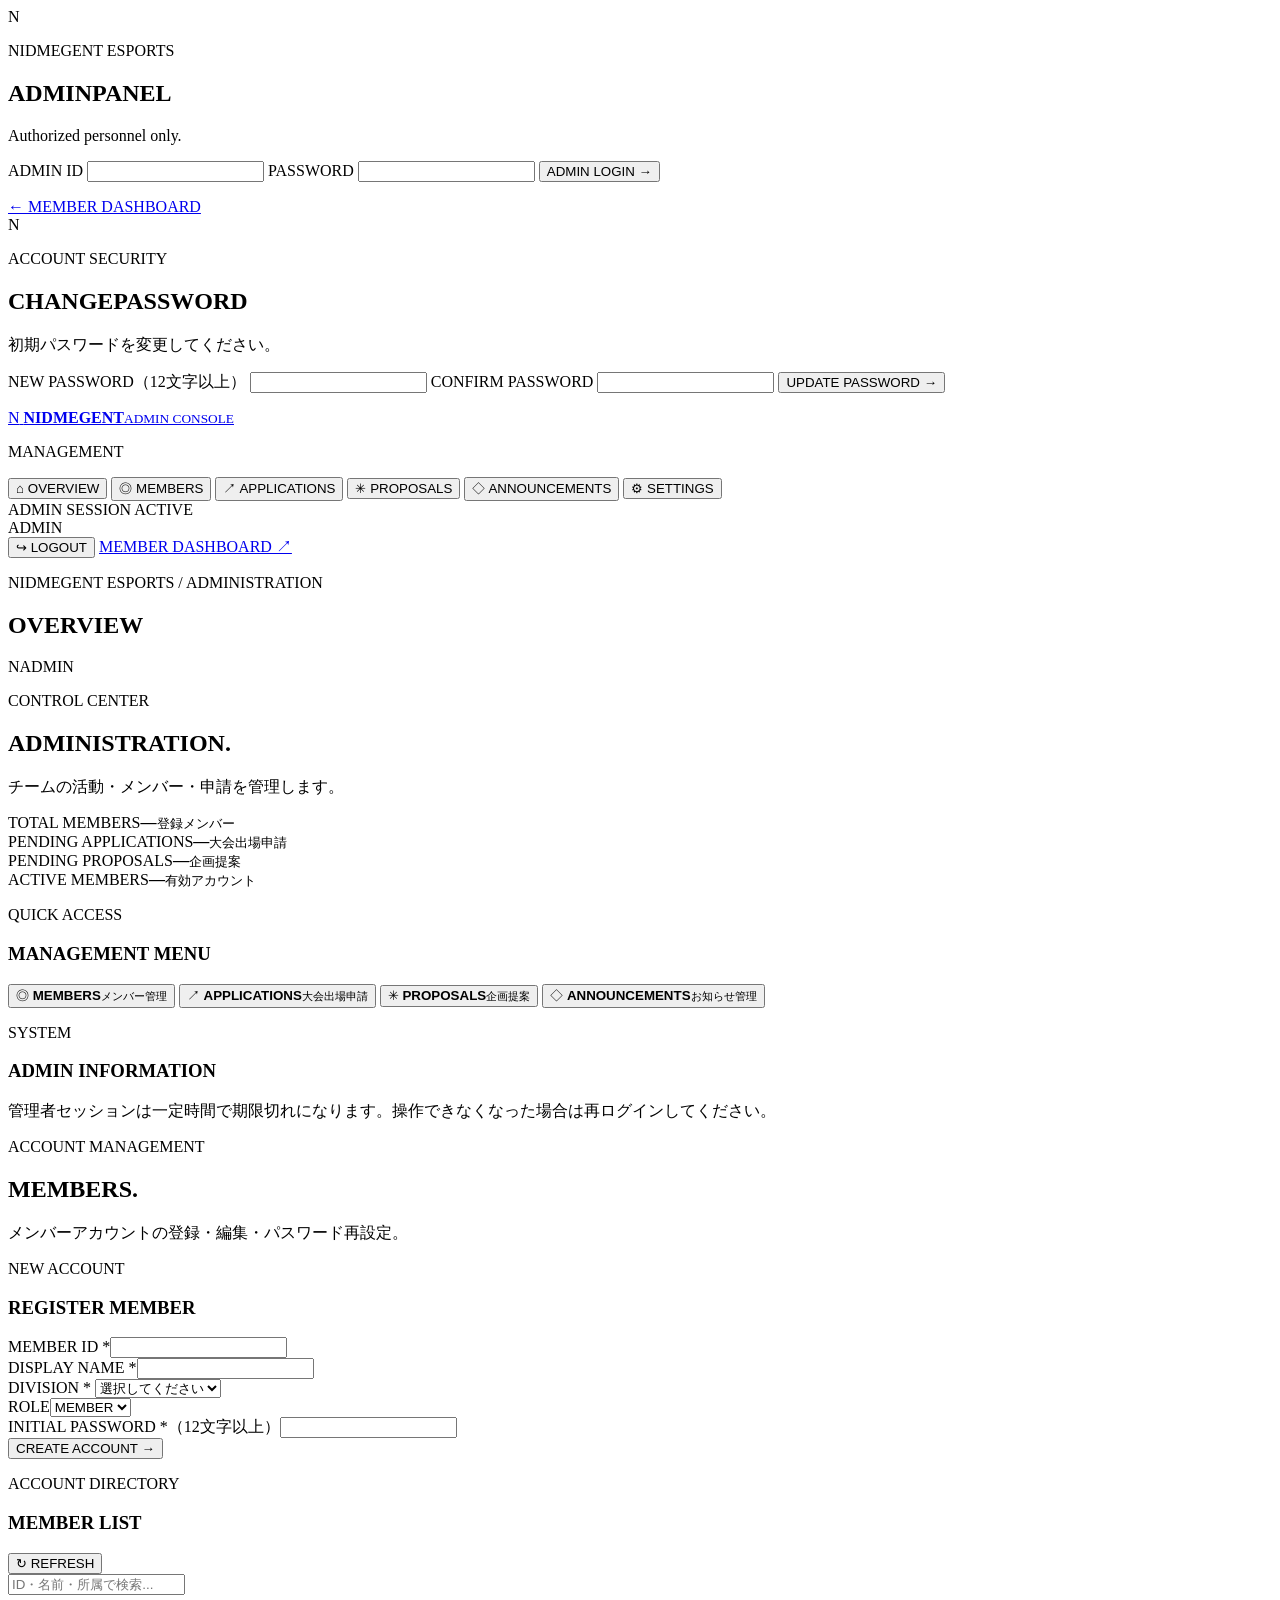
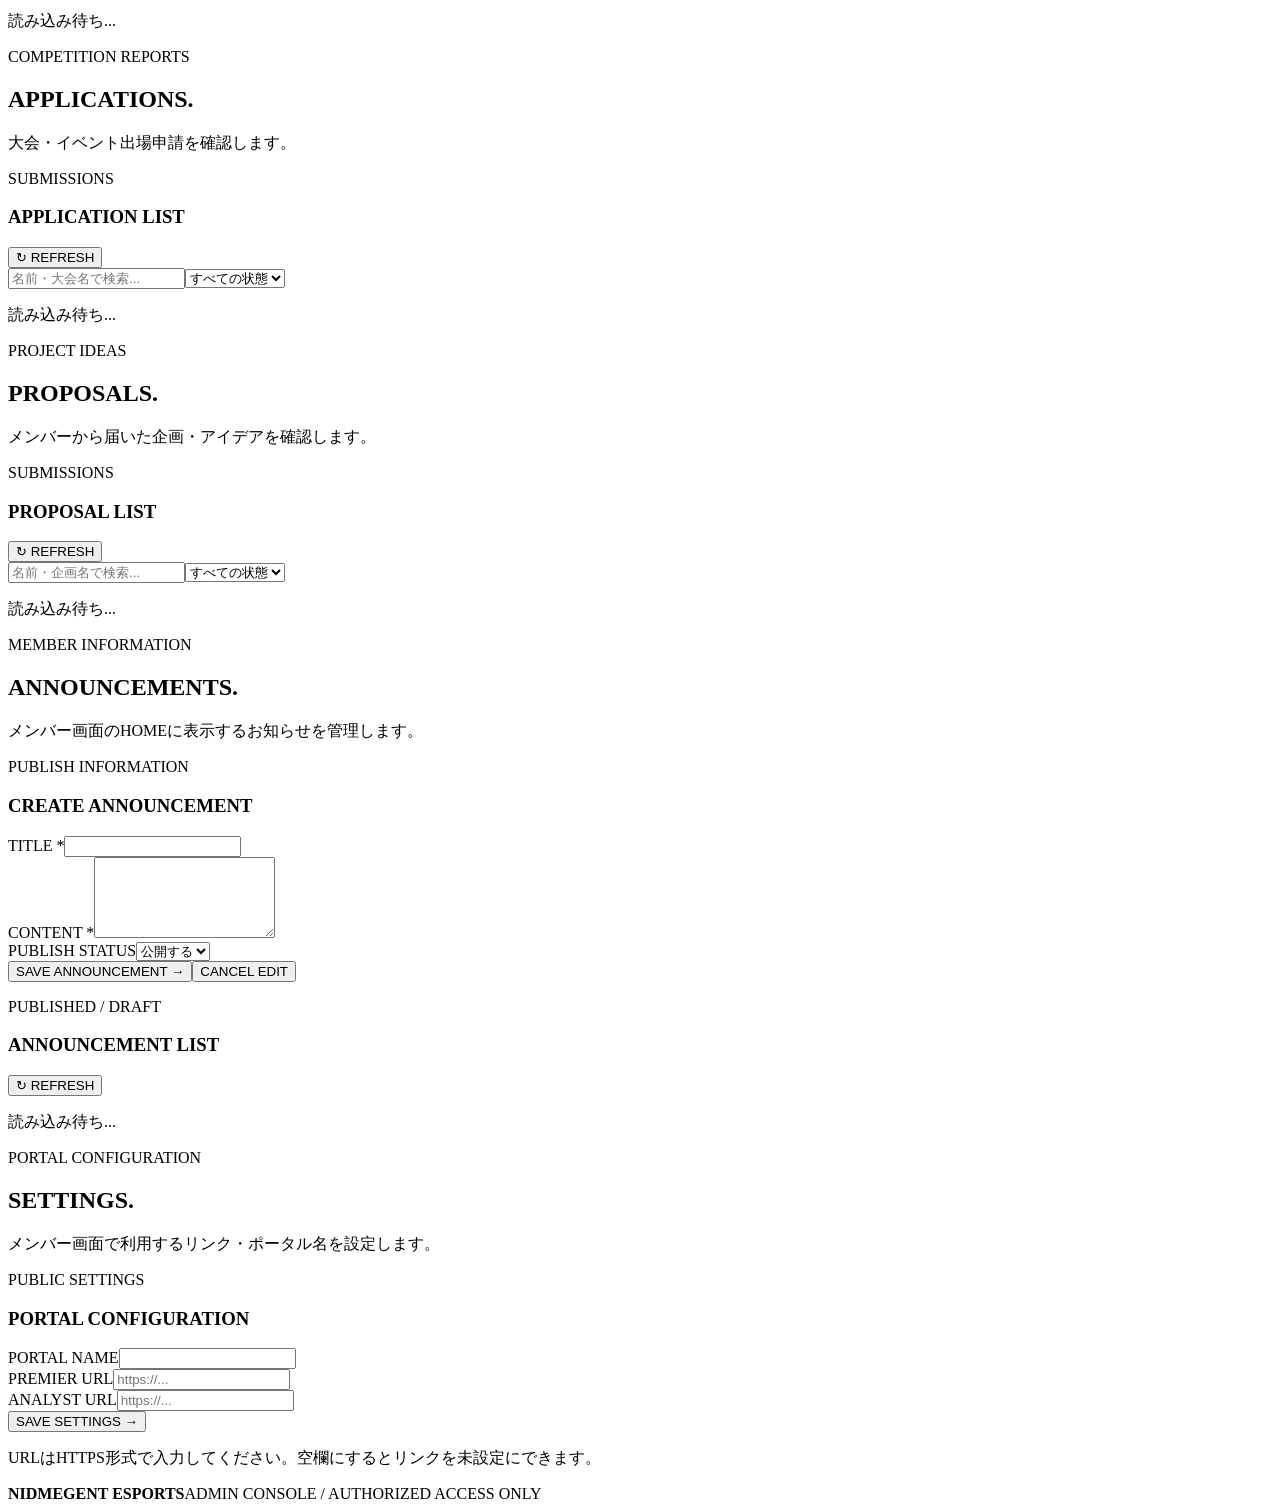
==== admin.html @ 73275dd5 "Create admin.html" ====
<!DOCTYPE html>
<html lang="ja">
<head>
  <meta charset="UTF-8">
  <meta name="viewport" content="width=device-width, initial-scale=1">
  <meta name="theme-color" content="#090909">
  <meta name="description" content="Nidmegent Esports Admin Dashboard">
  <title>NIDMEGENT | ADMIN PANEL</title>
  <link rel="stylesheet" href="admin.css">
</head>
<body>
  <div class="bg-effects">
    <div class="glow glow-a"></div>
    <div class="glow glow-b"></div>
    <div class="grid"></div>
  </div>

  <section id="loginScreen" class="login-screen">
    <form id="loginForm" class="login-card">
      <div class="brand">N</div>
      <p class="eyebrow">NIDMEGENT ESPORTS</p>
      <h1>ADMIN<span>PANEL</span></h1>
      <p class="muted">Authorized personnel only.</p>

      <label for="loginId">ADMIN ID</label>
      <input id="loginId" autocomplete="username" required>

      <label for="loginPassword">PASSWORD</label>
      <input id="loginPassword" type="password" autocomplete="current-password" required>

      <button class="primary" type="submit">ADMIN LOGIN <b>→</b></button>
      <p id="loginMessage" class="message"></p>
      <a class="back-link" href="index.html">← MEMBER DASHBOARD</a>
    </form>
  </section>

  <section id="passwordScreen" class="login-screen hidden">
    <form id="passwordForm" class="login-card">
      <div class="brand">N</div>
      <p class="eyebrow">ACCOUNT SECURITY</p>
      <h1>CHANGE<span>PASSWORD</span></h1>
      <p class="muted">初期パスワードを変更してください。</p>
      <label for="newPassword">NEW PASSWORD（12文字以上）</label>
      <input id="newPassword" type="password" minlength="12" required>
      <label for="confirmPassword">CONFIRM PASSWORD</label>
      <input id="confirmPassword" type="password" minlength="12" required>
      <button class="primary" type="submit">UPDATE PASSWORD →</button>
      <p id="passwordMessage" class="message"></p>
    </form>
  </section>

  <div id="adminApp" class="admin-app hidden">
    <aside class="sidebar">
      <a class="side-brand" href="#">
        <span class="brand small">N</span>
        <span><strong>NIDMEGENT</strong><small>ADMIN CONSOLE</small></span>
      </a>

      <p class="side-label">MANAGEMENT</p>
      <button class="nav active" data-page="overview">⌂ <span>OVERVIEW</span></button>
      <button class="nav" data-page="members">◎ <span>MEMBERS</span></button>
      <button class="nav" data-page="applications">↗ <span>APPLICATIONS</span></button>
      <button class="nav" data-page="proposals">✳ <span>PROPOSALS</span></button>
      <button class="nav" data-page="announcements">◇ <span>ANNOUNCEMENTS</span></button>
      <button class="nav" data-page="settings">⚙ <span>SETTINGS</span></button>

      <div class="side-bottom">
        <div class="admin-status"><i></i> ADMIN SESSION ACTIVE</div>
        <div id="adminName" class="admin-name">ADMIN</div>
        <button id="logoutButton" class="logout">↪ LOGOUT</button>
        <a class="member-link" href="index.html">MEMBER DASHBOARD ↗</a>
      </div>
    </aside>

    <main class="main">
      <header class="topbar">
        <div>
          <p class="eyebrow">NIDMEGENT ESPORTS / ADMINISTRATION</p>
          <h2 id="pageTitle">OVERVIEW</h2>
        </div>
        <div class="top-user"><span class="admin-avatar">N</span><span id="topAdminName">ADMIN</span></div>
      </header>

      <section id="page-overview" class="page active">
        <div class="page-intro">
          <p class="eyebrow">CONTROL CENTER</p>
          <h1>ADMIN<span>ISTRATION.</span></h1>
          <p>チームの活動・メンバー・申請を管理します。</p>
        </div>

        <div class="stats-grid">
          <article class="stat-card"><span>TOTAL MEMBERS</span><strong id="statMembers">—</strong><small>登録メンバー</small></article>
          <article class="stat-card"><span>PENDING APPLICATIONS</span><strong id="statApplications">—</strong><small>大会出場申請</small></article>
          <article class="stat-card"><span>PENDING PROPOSALS</span><strong id="statProposals">—</strong><small>企画提案</small></article>
          <article class="stat-card"><span>ACTIVE MEMBERS</span><strong id="statActive">—</strong><small>有効アカウント</small></article>
        </div>

        <div class="panel">
          <div class="panel-heading"><div><p class="eyebrow">QUICK ACCESS</p><h3>MANAGEMENT MENU</h3></div></div>
          <div class="shortcut-grid">
            <button data-page="members">◎ <b>MEMBERS</b><small>メンバー管理</small></button>
            <button data-page="applications">↗ <b>APPLICATIONS</b><small>大会出場申請</small></button>
            <button data-page="proposals">✳ <b>PROPOSALS</b><small>企画提案</small></button>
            <button data-page="announcements">◇ <b>ANNOUNCEMENTS</b><small>お知らせ管理</small></button>
          </div>
        </div>

        <div class="panel">
          <div class="panel-heading"><div><p class="eyebrow">SYSTEM</p><h3>ADMIN INFORMATION</h3></div></div>
          <p class="muted">管理者セッションは一定時間で期限切れになります。操作できなくなった場合は再ログインしてください。</p>
        </div>
      </section>

      <section id="page-members" class="page">
        <div class="page-intro">
          <p class="eyebrow">ACCOUNT MANAGEMENT</p>
          <h1>MEMBERS<span>.</span></h1>
          <p>メンバーアカウントの登録・編集・パスワード再設定。</p>
        </div>

        <div class="panel">
          <div class="panel-heading"><div><p class="eyebrow">NEW ACCOUNT</p><h3>REGISTER MEMBER</h3></div></div>
          <form id="memberCreateForm" class="form-grid">
            <div><label for="createMemberId">MEMBER ID *</label><input id="createMemberId" maxlength="60" required></div>
            <div><label for="createDisplayName">DISPLAY NAME *</label><input id="createDisplayName" maxlength="100" required></div>
            <div><label for="createDivision">DIVISION *</label>
              <select id="createDivision" required>
                <option value="">選択してください</option>
                <option>LYXEN DIV</option><option>NOXIA DIV</option><option>OTHER</option>
              </select>
            </div>
            <div><label for="createRole">ROLE</label><select id="createRole"><option value="MEMBER">MEMBER</option><option value="ADMIN">ADMIN</option></select></div>
            <div class="full"><label for="createInitialPassword">INITIAL PASSWORD *（12文字以上）</label><input id="createInitialPassword" type="password" minlength="12" required></div>
            <div class="full form-actions"><button class="primary" type="submit">CREATE ACCOUNT →</button></div>
          </form>
        </div>

        <div class="panel">
          <div class="panel-heading responsive-heading">
            <div><p class="eyebrow">ACCOUNT DIRECTORY</p><h3>MEMBER LIST</h3></div>
            <button id="refreshMembers" class="secondary">↻ REFRESH</button>
          </div>
          <input id="memberSearch" class="search" placeholder="ID・名前・所属で検索...">
          <div id="memberList" class="table-wrap"><p class="muted">読み込み待ち...</p></div>
        </div>
      </section>

      <section id="page-applications" class="page">
        <div class="page-intro"><p class="eyebrow">COMPETITION REPORTS</p><h1>APPLICATIONS<span>.</span></h1><p>大会・イベント出場申請を確認します。</p></div>
        <div class="panel">
          <div class="panel-heading responsive-heading"><div><p class="eyebrow">SUBMISSIONS</p><h3>APPLICATION LIST</h3></div><button id="refreshApplications" class="secondary">↻ REFRESH</button></div>
          <div class="filter-row"><input id="applicationSearch" class="search" placeholder="名前・大会名で検索..."><select id="applicationFilter"><option value="">すべての状態</option><option value="PENDING">確認待ち</option><option value="REVIEWING">確認中</option><option value="APPROVED">承認</option><option value="REJECTED">差し戻し</option></select></div>
          <div id="applicationList" class="record-list"><p class="muted">読み込み待ち...</p></div>
        </div>
      </section>

      <section id="page-proposals" class="page">
        <div class="page-intro"><p class="eyebrow">PROJECT IDEAS</p><h1>PROPOSALS<span>.</span></h1><p>メンバーから届いた企画・アイデアを確認します。</p></div>
        <div class="panel">
          <div class="panel-heading responsive-heading"><div><p class="eyebrow">SUBMISSIONS</p><h3>PROPOSAL LIST</h3></div><button id="refreshProposals" class="secondary">↻ REFRESH</button></div>
          <div class="filter-row"><input id="proposalSearch" class="search" placeholder="名前・企画名で検索..."><select id="proposalFilter"><option value="">すべての状態</option><option value="PENDING">確認待ち</option><option value="REVIEWING">確認中</option><option value="APPROVED">承認</option><option value="REJECTED">差し戻し</option></select></div>
          <div id="proposalList" class="record-list"><p class="muted">読み込み待ち...</p></div>
        </div>
      </section>

      <section id="page-announcements" class="page">
        <div class="page-intro"><p class="eyebrow">MEMBER INFORMATION</p><h1>ANNOUNCEMENTS<span>.</span></h1><p>メンバー画面のHOMEに表示するお知らせを管理します。</p></div>
        <div class="panel">
          <div class="panel-heading"><div><p class="eyebrow">PUBLISH INFORMATION</p><h3 id="announcementFormTitle">CREATE ANNOUNCEMENT</h3></div></div>
          <form id="announcementForm" class="form-grid">
            <input id="announcementId" type="hidden">
            <div class="full"><label for="announcementTitle">TITLE *</label><input id="announcementTitle" maxlength="150" required></div>
            <div class="full"><label for="announcementContent">CONTENT *</label><textarea id="announcementContent" rows="5" maxlength="3000" required></textarea></div>
            <div><label for="announcementStatus">PUBLISH STATUS</label><select id="announcementStatus"><option value="PUBLISHED">公開する</option><option value="DRAFT">下書き</option></select></div>
            <div class="full form-actions"><button class="primary" type="submit">SAVE ANNOUNCEMENT →</button><button id="cancelAnnouncementEdit" class="secondary hidden" type="button">CANCEL EDIT</button></div>
          </form>
        </div>
        <div class="panel">
          <div class="panel-heading"><div><p class="eyebrow">PUBLISHED / DRAFT</p><h3>ANNOUNCEMENT LIST</h3></div><button id="refreshAnnouncements" class="secondary">↻ REFRESH</button></div>
          <div id="announcementList" class="record-list"><p class="muted">読み込み待ち...</p></div>
        </div>
      </section>

      <section id="page-settings" class="page">
        <div class="page-intro"><p class="eyebrow">PORTAL CONFIGURATION</p><h1>SETTINGS<span>.</span></h1><p>メンバー画面で利用するリンク・ポータル名を設定します。</p></div>
        <div class="panel">
          <div class="panel-heading"><div><p class="eyebrow">PUBLIC SETTINGS</p><h3>PORTAL CONFIGURATION</h3></div></div>
          <form id="settingsForm" class="form-grid">
            <div class="full"><label for="settingPortalName">PORTAL NAME</label><input id="settingPortalName" maxlength="150"></div>
            <div class="full"><label for="settingPremierUrl">PREMIER URL</label><input id="settingPremierUrl" type="url" placeholder="https://..."></div>
            <div class="full"><label for="settingAnalystUrl">ANALYST URL</label><input id="settingAnalystUrl" type="url" placeholder="https://..."></div>
            <div class="full form-actions"><button class="primary" type="submit">SAVE SETTINGS →</button></div>
          </form>
          <p class="hint">URLはHTTPS形式で入力してください。空欄にするとリンクを未設定にできます。</p>
        </div>
      </section>

      <footer class="footer"><strong>NIDMEGENT ESPORTS</strong><span>ADMIN CONSOLE / AUTHORIZED ACCESS ONLY</span></footer>
    </main>
  </div>

  <div id="toast" class="toast" role="status"></div>

  <dialog id="memberDialog" class="dialog">
    <form id="memberEditForm" method="dialog">
      <div class="dialog-head"><div><p class="eyebrow">ACCOUNT EDIT</p><h3>EDIT MEMBER</h3></div><button type="button" class="close-dialog" data-close="memberDialog">×</button></div>
      <input id="editMemberId" type="hidden">
      <label for="editDisplayName">DISPLAY NAME</label><input id="editDisplayName" required maxlength="100">
      <label for="editDivision">DIVISION</label><select id="editDivision"><option>LYXEN DIV</option><option>NOXIA DIV</option><option>OTHER</option></select>
      <label for="editRole">ROLE</label><select id="editRole"><option value="MEMBER">MEMBER</option><option value="ADMIN">ADMIN</option></select>
      <label for="editStatus">ACCOUNT STATUS</label><select id="editStatus"><option value="ACTIVE">ACTIVE</option><option value="SUSPENDED">SUSPENDED</option></select>
      <button class="primary" type="submit">SAVE CHANGES →</button>
    </form>
  </dialog>

  <dialog id="reviewDialog" class="dialog">
    <form id="reviewForm" method="dialog">
      <div class="dialog-head"><div><p class="eyebrow">APPLICATION REVIEW</p><h3>REVIEW SUBMISSION</h3></div><button type="button" class="close-dialog" data-close="reviewDialog">×</button></div>
      <input id="reviewId" type="hidden"><input id="reviewType" type="hidden">
      <label for="reviewStatus">STATUS</label>
      <select id="reviewStatus"><option value="PENDING">確認待ち</option><option value="REVIEWING">確認中</option><option value="APPROVED">承認</option><option value="REJECTED">差し戻し</option></select>
      <label for="reviewComment">ADMIN COMMENT</label><textarea id="reviewComment" rows="4" maxlength="2000" placeholder="メンバーへのコメント（任意）"></textarea>
      <button class="primary" type="submit">SAVE REVIEW →</button>
    </form>
  </dialog>

  <script src="admin.js"></script>
</body>
</html>
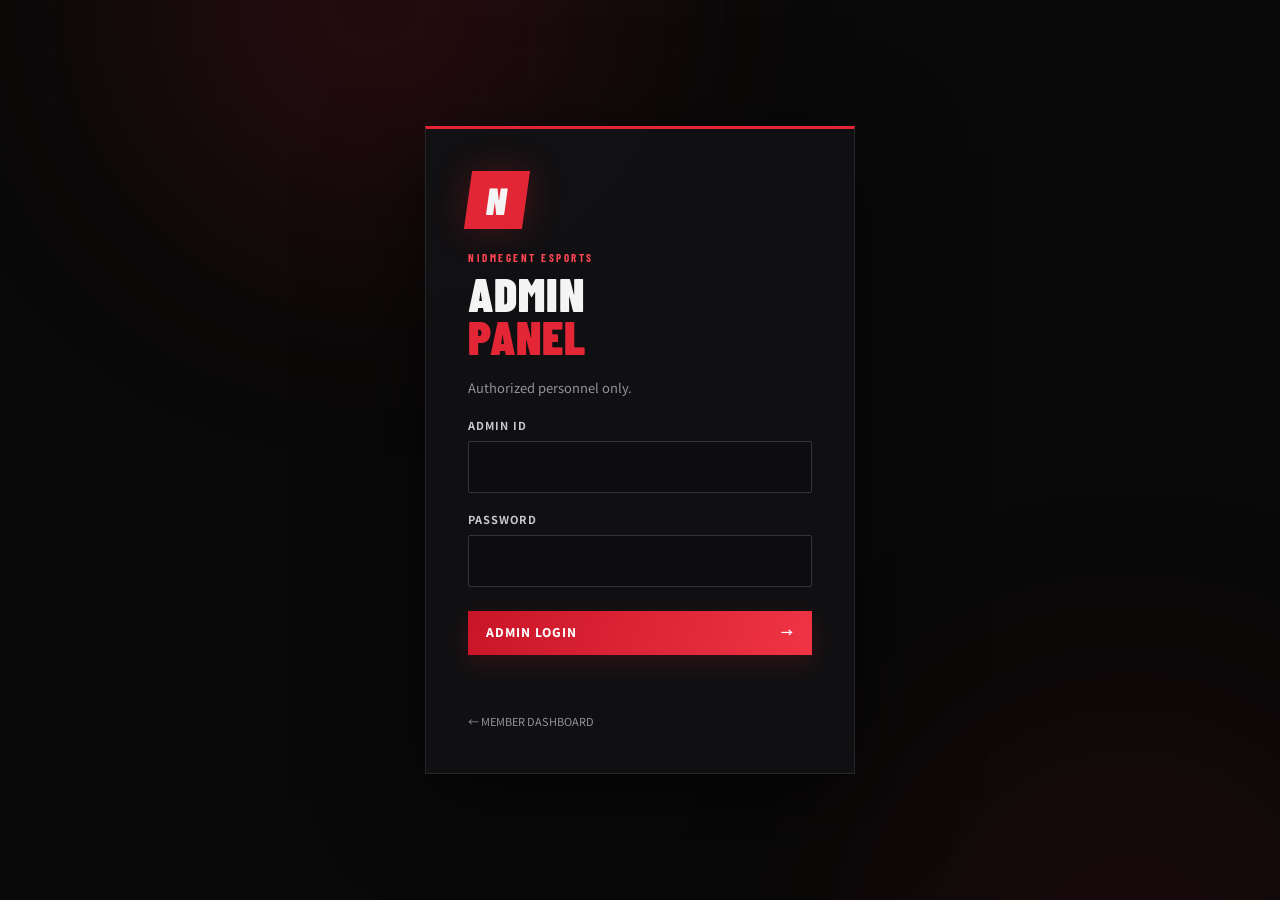
==== commit 6a816c7a: "Update admin.html" ====
--- a/admin.html
+++ b/admin.html
@@ -127,7 +127,14 @@
             <div><label for="createDivision">DIVISION *</label>
               <select id="createDivision" required>
                 <option value="">選択してください</option>
-                <option>LYXEN DIV</option><option>NOXIA DIV</option><option>OTHER</option>
+                <option value="LYXEN Div.">LYXEN Div.</option>
+<option value="NOXIA Div.">NOXIA Div.</option>
+<option value="STREAMER">STREAMER</option>
+<option value="CREATOR">CREATOR</option>
+<option value="VALORANT">VALORANT</option>
+<option value="R6 SIEGE">R6 SIEGE</option>
+<option value="APEX">APEX</option>
+<option value="OTHER">OTHER</option>
               </select>
             </div>
             <div><label for="createRole">ROLE</label><select id="createRole"><option value="MEMBER">MEMBER</option><option value="ADMIN">ADMIN</option></select></div>
--- a/admin.css
+++ b/admin.css
@@ -0,0 +1,181 @@
+
+@import url('https://fonts.googleapis.com/css2?family=Barlow+Condensed:wght@500;600;700;800;900&family=Noto+Sans+JP:wght@400;500;600;700&display=swap');
+
+:root {
+  --bg: #090909;
+  --panel: rgba(20,20,22,.92);
+  --panel2: #171719;
+  --red: #e32636;
+  --red2: #ff4655;
+  --text: #f4f4f5;
+  --muted: #929297;
+  --line: rgba(255,255,255,.09);
+  --green: #50d890;
+  font-family: 'Noto Sans JP', sans-serif;
+}
+
+* { box-sizing: border-box; }
+body { margin: 0; min-height: 100vh; color: var(--text); background: var(--bg); }
+button, input, select, textarea { font: inherit; }
+button { cursor: pointer; }
+a { color: inherit; text-decoration: none; }
+.hidden { display: none !important; }
+
+.bg-effects { position: fixed; inset: 0; overflow: hidden; pointer-events: none; z-index: -1; }
+.glow { position: absolute; width: 500px; height: 500px; border-radius: 50%; filter: blur(130px); opacity: .13; }
+.glow-a { background: #e32636; top: -250px; left: 10%; }
+.glow-b { background: #8d101d; bottom: -300px; right: -100px; }
+.grid { position: absolute; inset: 0; opacity: .12; background-image: linear-gradient(rgba(255,255,255,.04) 1px,transparent 1px),linear-gradient(90deg,rgba(255,255,255,.04) 1px,transparent 1px); background-size: 48px 48px; mask-image: linear-gradient(to bottom,black,transparent 90%); }
+
+.login-screen { min-height: 100vh; display: grid; place-items: center; padding: 24px; }
+.login-card { width: min(100%, 430px); padding: 42px; background: rgba(18,18,20,.94); border: 1px solid var(--line); border-top: 3px solid var(--red); box-shadow: 0 25px 90px #0009; }
+.brand { width: 58px; height: 58px; display: grid; place-items: center; background: var(--red); font: 900 38px 'Barlow Condensed'; transform: skew(-8deg); box-shadow: 0 0 35px #e3263640; }
+.brand.small { width: 42px; height: 42px; font-size: 28px; flex-shrink: 0; }
+.eyebrow { color: var(--red2); font: 700 11px 'Barlow Condensed'; letter-spacing: 2.5px; margin: 22px 0 8px; }
+.login-card h1 { font: 900 48px/.9 'Barlow Condensed'; margin: 0 0 18px; letter-spacing: 1px; }
+.login-card h1 span { display: block; color: var(--red); }
+.muted, .hint { color: var(--muted); font-size: 13px; line-height: 1.8; }
+label { display: block; margin: 18px 0 8px; color: #c9c9cc; font-size: 11px; font-weight: 700; letter-spacing: 1px; }
+input, select, textarea { width: 100%; padding: 13px 14px; color: var(--text); background: #0d0d0f; border: 1px solid #353539; border-radius: 2px; outline: none; transition: .2s; }
+input:focus, select:focus, textarea:focus { border-color: var(--red); box-shadow: 0 0 0 3px #e326361c; }
+select option { background: #151517; }
+textarea { resize: vertical; line-height: 1.7; }
+.primary, .secondary { min-height: 44px; padding: 12px 18px; border: 0; font-size: 12px; font-weight: 800; letter-spacing: 1px; transition: .2s; }
+.primary { color: white; background: linear-gradient(110deg,#c91528,#ef3445); box-shadow: 0 8px 25px #e3263628; }
+.primary:hover { filter: brightness(1.15); transform: translateY(-1px); }
+.primary:disabled { opacity: .5; cursor: wait; transform: none; }
+.login-card .primary { width: 100%; margin-top: 24px; display: flex; justify-content: space-between; }
+.secondary { color: #ddd; background: #29292d; border: 1px solid var(--line); }
+.secondary:hover { border-color: var(--red); }
+.message { min-height: 20px; color: var(--red2); font-size: 12px; }
+.back-link { display: inline-block; margin-top: 14px; color: var(--muted); font-size: 11px; }
+.back-link:hover, .member-link:hover { color: white; }
+
+.admin-app { min-height: 100vh; }
+.sidebar { width: 245px; position: fixed; inset: 0 auto 0 0; z-index: 5; display: flex; flex-direction: column; padding: 25px 18px; background: rgba(12,12,14,.96); border-right: 1px solid var(--line); }
+.side-brand { display: flex; align-items: center; gap: 12px; padding: 4px 5px 30px; }
+.side-brand strong, .side-brand small { display: block; }
+.side-brand strong { font: 800 18px 'Barlow Condensed'; letter-spacing: 1px; }
+.side-brand small { margin-top: 3px; color: var(--muted); font: 600 9px 'Barlow Condensed'; letter-spacing: 2px; }
+.side-label { margin: 10px 10px 12px; color: #68686d; font: 700 10px 'Barlow Condensed'; letter-spacing: 2px; }
+.nav { display: flex; align-items: center; gap: 13px; width: 100%; padding: 14px 13px; margin: 3px 0; color: #aaa; background: transparent; border: 0; border-left: 2px solid transparent; text-align: left; font-size: 16px; }
+.nav span { font: 700 12px 'Barlow Condensed'; letter-spacing: 1.3px; }
+.nav:hover, .nav.active { color: white; background: linear-gradient(90deg,#e3263627,transparent); border-left-color: var(--red); }
+.side-bottom { margin-top: auto; padding: 18px 8px 0; border-top: 1px solid var(--line); }
+.admin-status { color: var(--green); font-size: 9px; letter-spacing: .6px; }
+.admin-status i { display: inline-block; width: 7px; height: 7px; margin-right: 6px; background: var(--green); border-radius: 50%; box-shadow: 0 0 10px var(--green); }
+.admin-name { margin: 13px 0; font-size: 13px; font-weight: 700; }
+.logout, .member-link { display: block; width: 100%; padding: 11px 0; color: #bbb; background: transparent; border: 0; text-align: left; font-size: 11px; }
+.member-link { color: var(--muted); border-top: 1px solid var(--line); }
+
+.main { max-width: 1600px; min-height: 100vh; margin-left: 245px; padding: 0 42px; }
+.topbar { min-height: 92px; display: flex; justify-content: space-between; align-items: center; border-bottom: 1px solid var(--line); }
+.topbar .eyebrow { margin: 0 0 6px; }
+.topbar h2 { margin: 0; font: 800 25px 'Barlow Condensed'; letter-spacing: 1.5px; }
+.top-user { display: flex; align-items: center; gap: 10px; font-size: 12px; font-weight: 700; }
+.admin-avatar { width: 34px; height: 34px; display: grid; place-items: center; background: #9e1726; font: 800 22px 'Barlow Condensed'; }
+.page { display: none; padding: 34px 0 60px; animation: appear .3s ease; }
+.page.active { display: block; }
+@keyframes appear { from { opacity: 0; transform: translateY(8px); } to { opacity: 1; transform: none; } }
+.page-intro { margin: 12px 0 30px; }
+.page-intro .eyebrow { margin: 0 0 8px; }
+.page-intro h1 { margin: 0; font: 900 clamp(38px,5vw,62px)/1 'Barlow Condensed'; letter-spacing: 1px; }
+.page-intro h1 span { color: var(--red); }
+.page-intro p:last-child { color: var(--muted); font-size: 13px; }
+.stats-grid { display: grid; grid-template-columns: repeat(4,1fr); gap: 14px; margin: 28px 0; }
+.stat-card { min-height: 130px; padding: 20px; background: var(--panel); border: 1px solid var(--line); border-bottom: 2px solid #8d1d29; }
+.stat-card span, .stat-card small { display: block; color: var(--muted); font: 700 10px 'Barlow Condensed'; letter-spacing: 1px; }
+.stat-card strong { display: block; margin: 8px 0 2px; font: 800 38px 'Barlow Condensed'; }
+.stat-card small { font-family: 'Noto Sans JP'; letter-spacing: 0; }
+.panel { margin: 18px 0; padding: 24px; background: var(--panel); border: 1px solid var(--line); }
+.panel-heading { display: flex; justify-content: space-between; align-items: center; gap: 14px; margin-bottom: 20px; }
+.panel-heading .eyebrow { margin: 0 0 5px; }
+.panel-heading h3 { margin: 0; font: 800 23px 'Barlow Condensed'; letter-spacing: 1px; }
+.shortcut-grid { display: grid; grid-template-columns: repeat(4,1fr); gap: 12px; }
+.shortcut-grid button { min-height: 125px; padding: 18px; color: white; background: #171719; border: 1px solid var(--line); text-align: left; font-size: 23px; }
+.shortcut-grid button:hover { border-color: var(--red); background: #241316; }
+.shortcut-grid b, .shortcut-grid small { display: block; }
+.shortcut-grid b { margin-top: 10px; font: 800 16px 'Barlow Condensed'; letter-spacing: 1px; }
+.shortcut-grid small { margin-top: 4px; color: var(--muted); font-size: 10px; }
+
+.form-grid { display: grid; grid-template-columns: repeat(2,minmax(0,1fr)); gap: 0 18px; }
+.form-grid > div { min-width: 0; }
+.form-grid .full { grid-column: 1/-1; }
+.form-actions { display: flex; align-items: center; gap: 10px; flex-wrap: wrap; margin-top: 18px; }
+.search { max-width: 420px; margin-bottom: 18px; }
+.filter-row { display: flex; gap: 12px; margin-bottom: 18px; }
+.filter-row .search { flex: 1; margin: 0; }
+.filter-row select { max-width: 190px; }
+.table-wrap { overflow-x: auto; }
+table { width: 100%; border-collapse: collapse; min-width: 700px; font-size: 12px; }
+th, td { padding: 14px 12px; border-bottom: 1px solid var(--line); text-align: left; vertical-align: middle; }
+th { color: var(--muted); font: 700 11px 'Barlow Condensed'; letter-spacing: 1px; }
+td strong { display: block; }
+td small { display: block; margin-top: 4px; color: var(--muted); }
+.action-buttons { display: flex; flex-wrap: wrap; gap: 6px; }
+.mini-btn { padding: 7px 9px; color: white; background: #303035; border: 1px solid var(--line); font-size: 10px; }
+.mini-btn:hover { border-color: var(--red); }
+.mini-btn.danger { color: #ff9aa3; }
+.badge { display: inline-block; padding: 5px 8px; color: #ddd; background: #333; font-size: 10px; white-space: nowrap; }
+.badge.pending { color: #ffd68a; background: #76501855; }
+.badge.reviewing { color: #9acaff; background: #174c7955; }
+.badge.approved { color: #8ce8b4; background: #155b3755; }
+.badge.rejected { color: #ff9ca5; background: #76202a66; }
+.record-list { display: grid; gap: 12px; }
+.record-card { padding: 18px; background: #151517; border: 1px solid var(--line); border-left: 2px solid #7c1d29; }
+.record-top { display: flex; justify-content: space-between; align-items: flex-start; gap: 15px; }
+.record-card h4 { margin: 7px 0 8px; font-size: 16px; }
+.record-meta { color: var(--muted); font-size: 10px; line-height: 1.8; }
+.record-body { margin: 12px 0; color: #ccc; font-size: 12px; line-height: 1.9; white-space: pre-wrap; overflow-wrap: anywhere; }
+.record-extra { padding: 12px; margin: 10px 0; background: #0d0d0f; color: #aaa; font-size: 11px; line-height: 1.8; white-space: pre-wrap; }
+.record-actions { display: flex; justify-content: flex-end; margin-top: 12px; }
+.record-card a { color: #ff7c87; font-size: 11px; }
+.empty { padding: 28px; color: var(--muted); text-align: center; font-size: 12px; border: 1px dashed var(--line); }
+.hint { margin-top: 15px; }
+
+.dialog { width: min(92vw,500px); max-height: 88vh; overflow: auto; padding: 26px; color: var(--text); background: #171719; border: 1px solid #4b292d; box-shadow: 0 25px 100px #000b; }
+.dialog::backdrop { background: #000b; backdrop-filter: blur(4px); }
+.dialog-head { display: flex; align-items: center; justify-content: space-between; margin-bottom: 16px; }
+.dialog-head .eyebrow { margin: 0 0 5px; }
+.dialog-head h3 { margin: 0; font: 800 24px 'Barlow Condensed'; }
+.close-dialog { color: #ddd; background: transparent; border: 0; font-size: 27px; }
+.dialog .primary { width: 100%; margin-top: 22px; }
+.footer { display: flex; justify-content: space-between; gap: 12px; padding: 22px 0 30px; border-top: 1px solid var(--line); }
+.footer strong { font: 800 15px 'Barlow Condensed'; letter-spacing: 1px; }
+.footer span { color: var(--muted); font-size: 9px; }
+.toast { position: fixed; right: 25px; bottom: 25px; z-index: 20; max-width: min(420px,calc(100vw - 40px)); padding: 14px 20px; color: white; background: #242427; border-left: 3px solid var(--red); box-shadow: 0 12px 40px #0009; opacity: 0; transform: translateY(15px); pointer-events: none; transition: .25s; font-size: 12px; }
+.toast.show { opacity: 1; transform: none; }
+
+@media (max-width: 1050px) {
+  .main { padding: 0 25px; }
+  .stats-grid { grid-template-columns: repeat(2,1fr); }
+  .shortcut-grid { grid-template-columns: repeat(2,1fr); }
+}
+@media (max-width: 700px) {
+  .sidebar { width: 100%; height: auto; position: relative; padding: 12px 14px; border-right: 0; border-bottom: 1px solid var(--line); }
+  .side-brand { padding: 0 0 12px; }
+  .side-label, .side-bottom { display: none; }
+  .sidebar .nav { display: inline-flex; width: auto; padding: 9px 10px; margin: 0 2px 0 0; border-left: 0; border-bottom: 2px solid transparent; font-size: 13px; }
+  .sidebar .nav span { font-size: 10px; }
+  .sidebar { display: block; }
+  .main { margin: 0; padding: 0 16px; }
+  .topbar { min-height: 72px; }
+  .topbar h2 { font-size: 21px; }
+  .top-user { font-size: 0; }
+  .admin-avatar { font-size: 20px; }
+  .page { padding-top: 25px; }
+  .panel { padding: 17px; }
+  .form-grid { grid-template-columns: 1fr; }
+  .form-grid .full { grid-column: auto; }
+  .stats-grid { gap: 9px; }
+  .stat-card { min-height: 110px; padding: 14px; }
+  .stat-card strong { font-size: 31px; }
+  .shortcut-grid { gap: 8px; }
+  .shortcut-grid button { min-height: 110px; padding: 13px; }
+  .filter-row { flex-direction: column; }
+  .filter-row select { max-width: none; }
+  .responsive-heading { align-items: flex-start; }
+  .record-top { flex-direction: column; }
+  .footer { flex-direction: column; }
+  .login-card { padding: 30px 24px; }
+}
